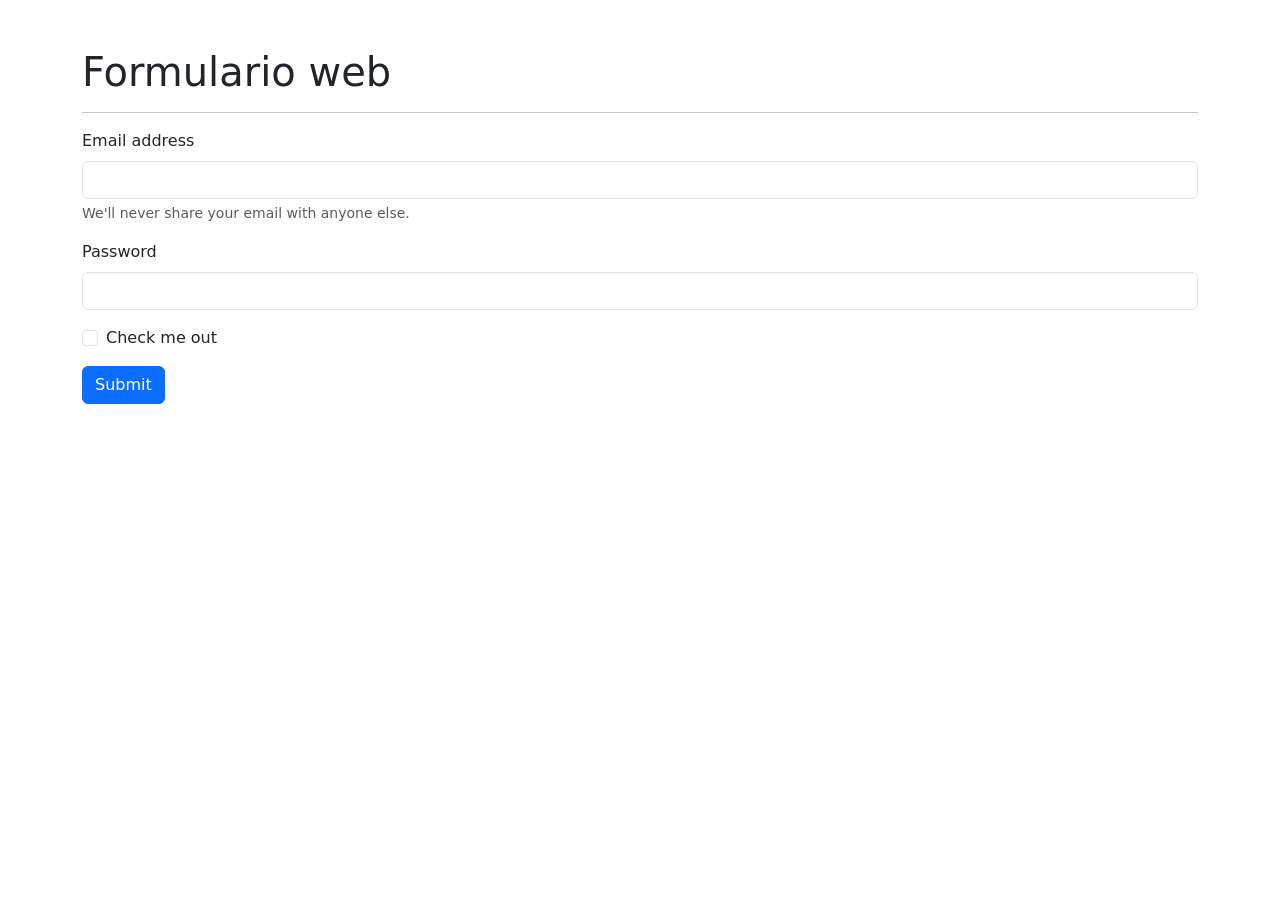
==== index.html @ c4c524a2 "first commit" ====
<!DOCTYPE html>
<html lang="en">

<head>
    <meta charset="UTF-8">
    <meta name="viewport" content="width=device-width, initial-scale=1.0">
    <title>Web deporte</title>
    <link href="https://cdn.jsdelivr.net/npm/bootstrap@5.0.2/dist/css/bootstrap.min.css" rel="stylesheet"
        integrity="sha384-EVSTQN3/azprG1Anm3QDgpJLIm9Nao0Yz1ztcQTwFspd3yD65VohhpuuCOmLASjC" crossorigin="anonymous">
</head>

<body>

    <div class="container mt-5">
        <h1>Formulario web</h1>
        <hr />
        <form>
            <div class="mb-3">
                <label for="exampleInputEmail1" class="form-label">Email address</label>
                <input type="email" class="form-control" id="exampleInputEmail1" aria-describedby="emailHelp">
                <div id="emailHelp" class="form-text">We'll never share your email with anyone else.</div>
            </div>
            <div class="mb-3">
                <label for="exampleInputPassword1" class="form-label">Password</label>
                <input type="password" class="form-control" id="exampleInputPassword1">
            </div>
            <div class="mb-3 form-check">
                <input type="checkbox" class="form-check-input" id="exampleCheck1">
                <label class="form-check-label" for="exampleCheck1">Check me out</label>
            </div>
            <button type="submit" class="btn btn-primary">Submit</button>
        </form>
    </div>

    <script src="https://cdn.jsdelivr.net/npm/bootstrap@5.0.2/dist/js/bootstrap.bundle.min.js"
        integrity="sha384-MrcW6ZMFYlzcLA8Nl+NtUVF0sA7MsXsP1UyJoMp4YLEuNSfAP+JcXn/tWtIaxVXM"
        crossorigin="anonymous"></script>
    <script src="https://cdn.jsdelivr.net/npm/@popperjs/core@2.9.2/dist/umd/popper.min.js"
        integrity="sha384-IQsoLXl5PILFhosVNubq5LC7Qb9DXgDA9i+tQ8Zj3iwWAwPtgFTxbJ8NT4GN1R8p"
        crossorigin="anonymous"></script>
    <script src="https://cdn.jsdelivr.net/npm/bootstrap@5.0.2/dist/js/bootstrap.min.js"
        integrity="sha384-cVKIPhGWiC2Al4u+LWgxfKTRIcfu0JTxR+EQDz/bgldoEyl4H0zUF0QKbrJ0EcQF"
        crossorigin="anonymous"></script>
</body>

</html>
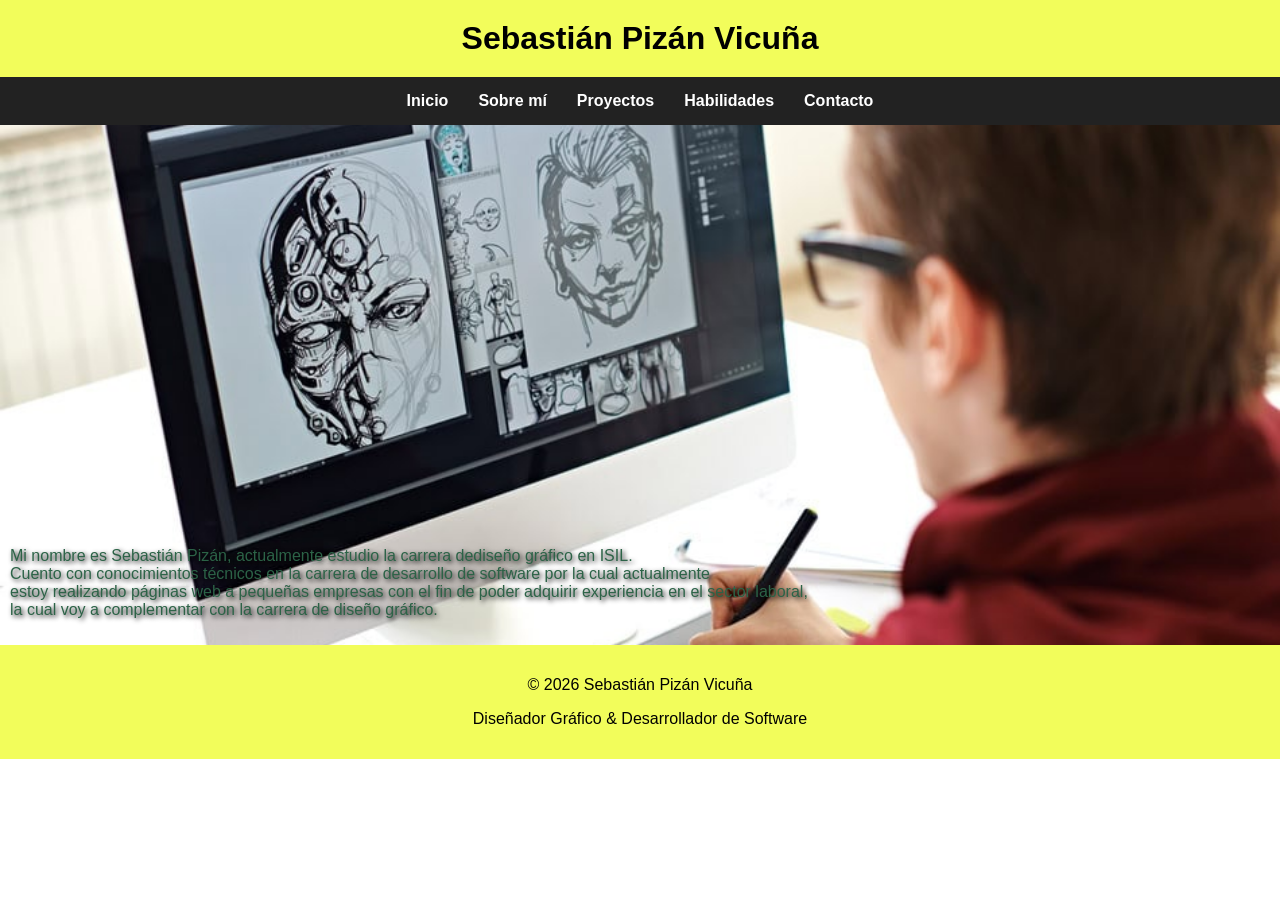
==== commit fd2c1159: "complementos" ====
--- a/index.html
+++ b/index.html
@@ -1,46 +1,46 @@
 <!DOCTYPE html>
-<html lang="en">
-
+<html lang="es">
 <head>
     <meta charset="UTF-8">
     <meta name="viewport" content="width=device-width, initial-scale=1.0">
-    <title>Web deporte</title>
-    <link href="https://cdn.jsdelivr.net/npm/bootstrap@5.0.2/dist/css/bootstrap.min.css" rel="stylesheet"
-        integrity="sha384-EVSTQN3/azprG1Anm3QDgpJLIm9Nao0Yz1ztcQTwFspd3yD65VohhpuuCOmLASjC" crossorigin="anonymous">
+    <title>Portafolio Personal</title>
+    <link rel="stylesheet" href="styles.css">
 </head>
-
 <body>
 
-    <div class="container mt-5">
-        <h1>Formulario web</h1>
-        <hr />
-        <form>
-            <div class="mb-3">
-                <label for="exampleInputEmail1" class="form-label">Email address</label>
-                <input type="email" class="form-control" id="exampleInputEmail1" aria-describedby="emailHelp">
-                <div id="emailHelp" class="form-text">We'll never share your email with anyone else.</div>
-            </div>
-            <div class="mb-3">
-                <label for="exampleInputPassword1" class="form-label">Password</label>
-                <input type="password" class="form-control" id="exampleInputPassword1">
-            </div>
-            <div class="mb-3 form-check">
-                <input type="checkbox" class="form-check-input" id="exampleCheck1">
-                <label class="form-check-label" for="exampleCheck1">Check me out</label>
-            </div>
-            <button type="submit" class="btn btn-primary">Submit</button>
-        </form>
-    </div>
+    <header>
+        <h1 id="titulo-principal">Sebastián Pizán Vicuña</h1>
+    </header>
 
-    <script src="https://cdn.jsdelivr.net/npm/bootstrap@5.0.2/dist/js/bootstrap.bundle.min.js"
-        integrity="sha384-MrcW6ZMFYlzcLA8Nl+NtUVF0sA7MsXsP1UyJoMp4YLEuNSfAP+JcXn/tWtIaxVXM"
-        crossorigin="anonymous"></script>
-    <script src="https://cdn.jsdelivr.net/npm/@popperjs/core@2.9.2/dist/umd/popper.min.js"
-        integrity="sha384-IQsoLXl5PILFhosVNubq5LC7Qb9DXgDA9i+tQ8Zj3iwWAwPtgFTxbJ8NT4GN1R8p"
-        crossorigin="anonymous"></script>
-    <script src="https://cdn.jsdelivr.net/npm/bootstrap@5.0.2/dist/js/bootstrap.min.js"
-        integrity="sha384-cVKIPhGWiC2Al4u+LWgxfKTRIcfu0JTxR+EQDz/bgldoEyl4H0zUF0QKbrJ0EcQF"
-        crossorigin="anonymous"></script>
+    <nav class="navbar">
+        <ul>
+            <li><a href="#">Inicio</a></li>
+            <li><a href="#">Sobre mí</a></li>
+            <li><a href="#">Proyectos</a></li>
+            <li><a href="#">Habilidades</a></li>
+            <li><a href="#">Contacto</a></li>
+        </ul>
+    </nav>
+
+    <main class="contenido">
+        <section class="inicio">
+
+
+            <article>
+                <p>
+                <br> Mi nombre es Sebastián Pizán, actualmente estudio la carrera dediseño gráfico en ISIL.
+                   <br>Cuento con conocimientos técnicos en la carrera de desarrollo de software por la cual actualmente 
+                   <br>estoy realizando páginas web a pequeñas empresas con el fin de poder adquirir experiencia 
+                    en el sector laboral, la cual voy a complementar con la carrera de diseño gráfico.</br>
+                </p>
+            </article>
+        </section>
+    </main>
+
+    <footer>
+        <p>© 2026 Sebastián Pizán Vicuña</p>
+        <p>  Diseñador Gráfico & Desarrollador de Software</p> 
+    </footer>
+
 </body>
-
 </html>
--- a/styles.css
+++ b/styles.css
@@ -0,0 +1,89 @@
+:root {
+    --color-principal: #f2fd5b;
+    --color-secundario: #000000;
+    --color-texto: #000000;
+    --color-fondo: #ffffff;
+}
+
+body {
+    margin: 0;
+    padding: 0;
+    background-color: var(--color-fondo);
+    color: var(--color-texto);
+    font-family: Verdana, Geneva, Tahoma, sans-serif;
+}
+
+header {
+    background-color: var(--color-principal);
+    color: var(--color-secundario);
+    text-align: center;
+    padding: 20px;
+}
+
+#titulo-principal {
+    margin: 0;
+}
+
+.navbar {
+    background-color: #222;
+    padding: 15px;
+}
+
+.navbar ul {
+    list-style: none;
+    margin: 0;
+    padding: 0;
+
+    display: flex;
+    justify-content: center;
+    gap: 30px;
+}
+
+.navbar a {
+    color: white;
+    text-decoration: none;
+    font-weight: bold;
+}
+
+.navbar a:hover {
+    color: #ffd700;
+}
+
+.contenido {
+    display: flex;
+    justify-content: center;
+    align-items: center;
+    padding: 0;
+}
+
+.inicio {
+    text-shadow: 2px 2px 5px black;
+    background-image: url("img/perfil.jpg");
+    background-size: cover;
+    background-position: center;
+    background-repeat: no-repeat;
+
+    width: 100%;
+    min-height: 500px;
+
+    display: flex;
+    justify-content: flex-start;
+    align-items: flex-end;
+
+    text-align: left;
+    color: rgb(44, 99, 71);
+
+    padding: 10px;
+    margin: 0;
+}
+
+.inicio article {
+    max-width: 800px;
+}
+
+footer {
+    background-color: var(--color-principal);
+    color: rgb(0, 0, 0);
+    text-align: center;
+    padding: 15px;
+}
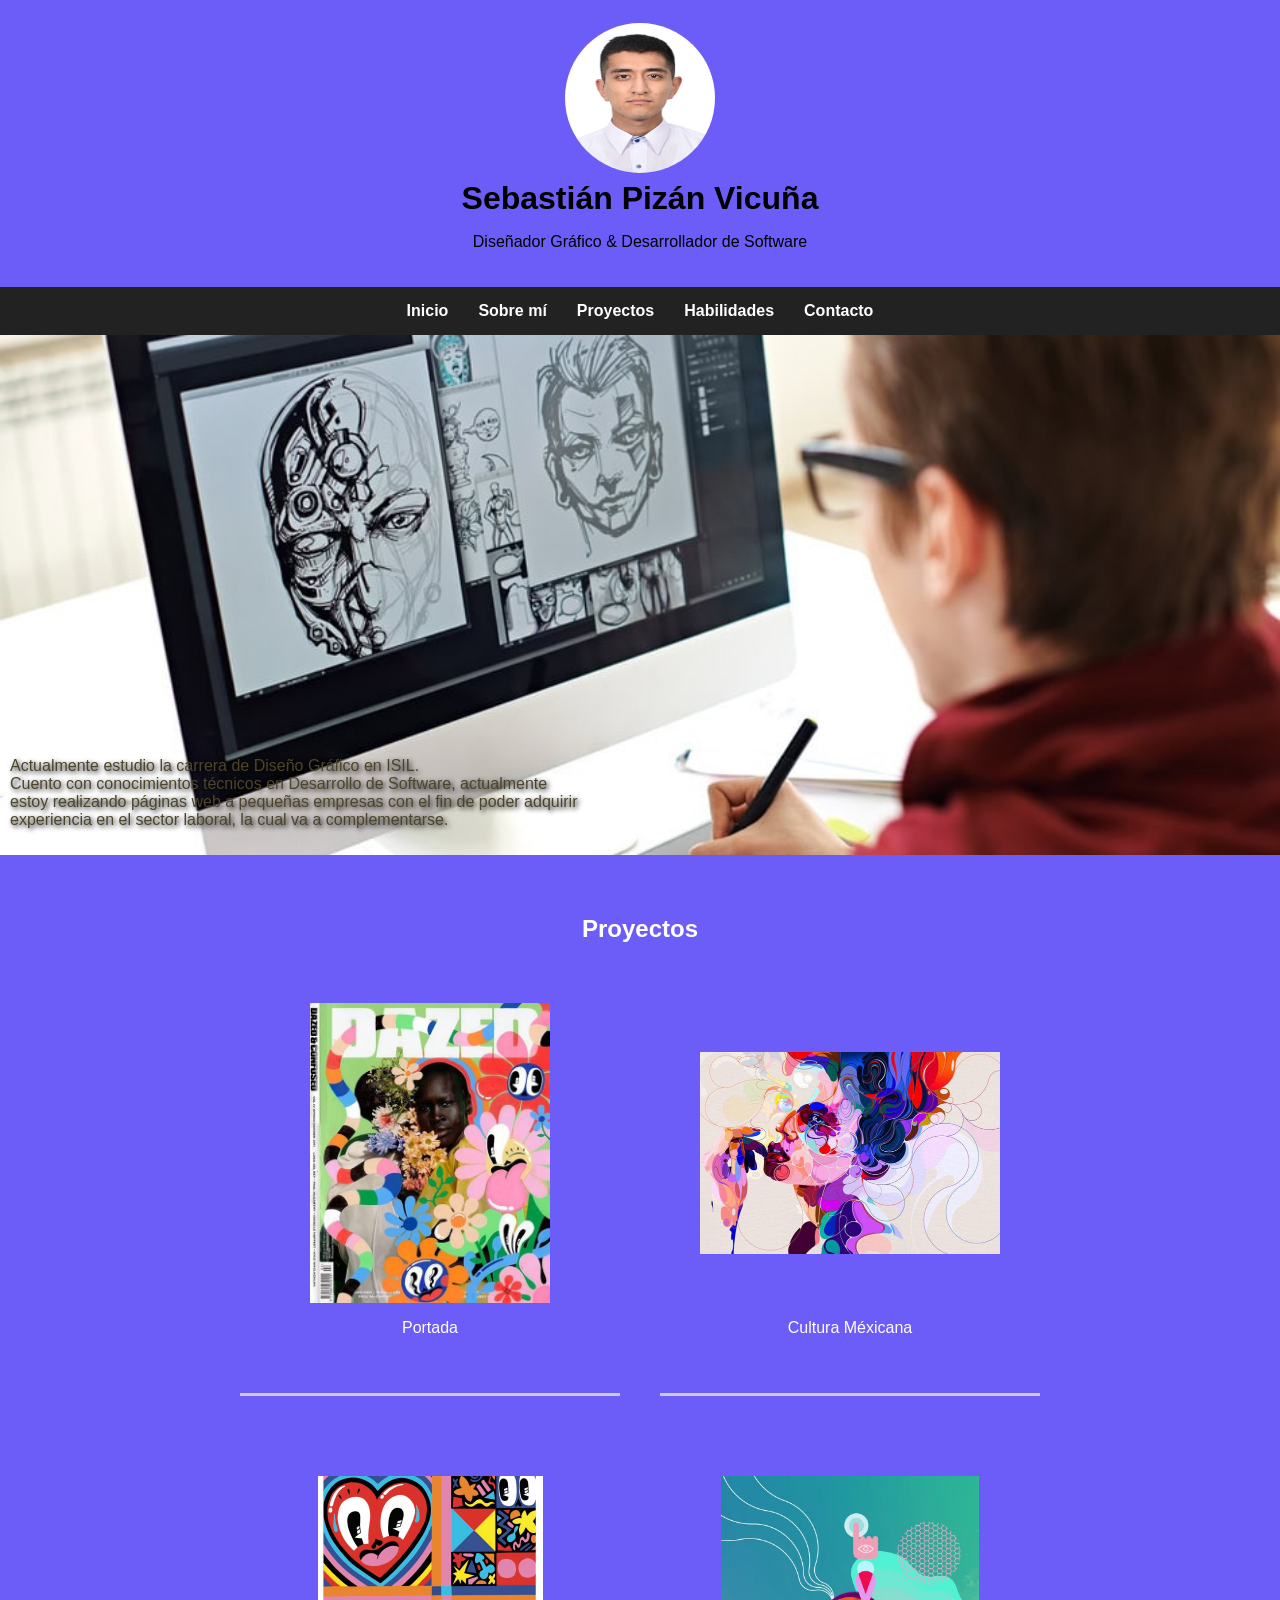
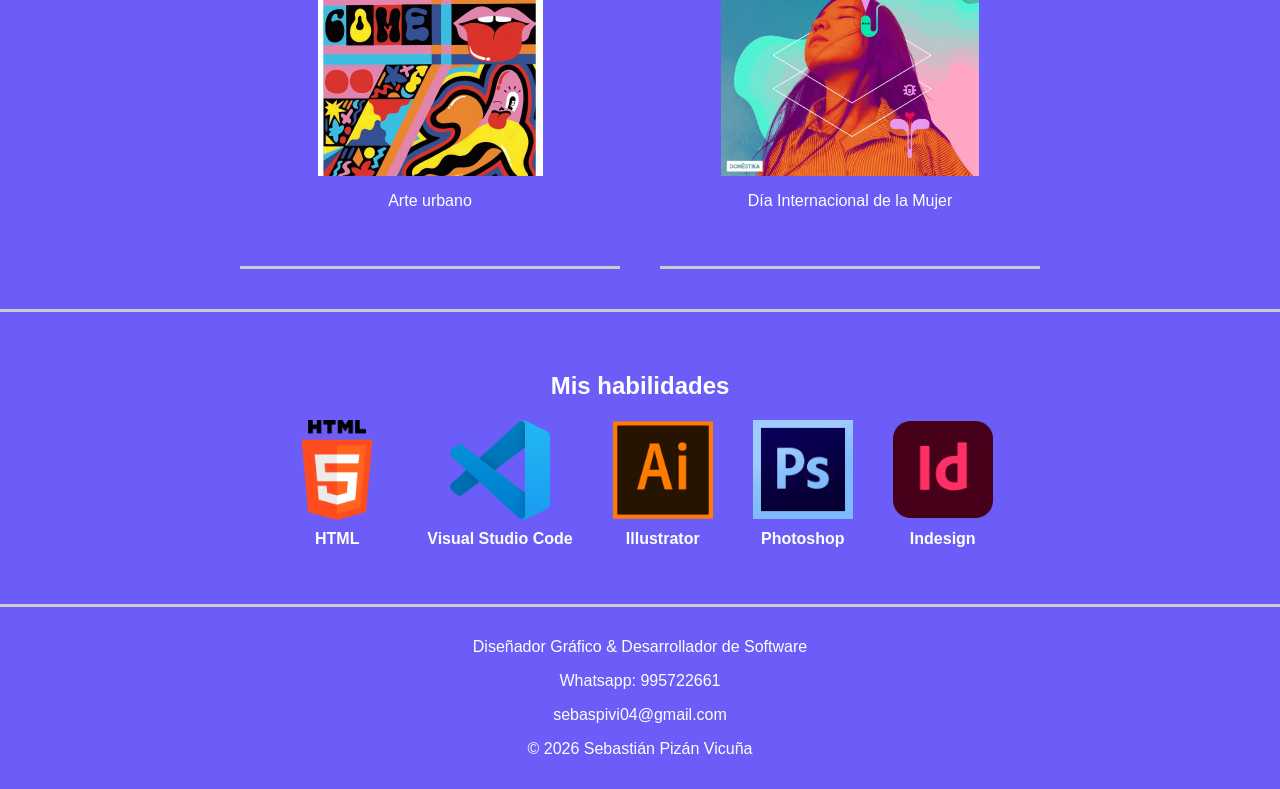
==== commit 8e869447: "Proceso de Aprendizaje" ====
--- a/index.html
+++ b/index.html
@@ -9,7 +9,9 @@
 <body>
 
     <header>
+        <img src="img/cv.jpg" alt="Foto de Sebastián" class="foto-perfil">
         <h1 id="titulo-principal">Sebastián Pizán Vicuña</h1>
+        <p>Diseñador Gráfico & Desarrollador de Software</p>
     </header>
 
     <nav class="navbar">
@@ -24,22 +26,83 @@
 
     <main class="contenido">
         <section class="inicio">
-
-
             <article>
                 <p>
-                <br> Mi nombre es Sebastián Pizán, actualmente estudio la carrera dediseño gráfico en ISIL.
-                   <br>Cuento con conocimientos técnicos en la carrera de desarrollo de software por la cual actualmente 
-                   <br>estoy realizando páginas web a pequeñas empresas con el fin de poder adquirir experiencia 
-                    en el sector laboral, la cual voy a complementar con la carrera de diseño gráfico.</br>
+                <br> Actualmente estudio la carrera de Diseño Gráfico en ISIL.
+                <br>Cuento con conocimientos técnicos en Desarrollo de Software, actualmente 
+                <br>estoy realizando páginas web a pequeñas empresas con el fin de poder adquirir  
+                <br>experiencia en el sector laboral, la cual va a complementarse.</br>
                 </p>
             </article>
         </section>
     </main>
 
+    <section class="proyectos">
+    <h2>Proyectos</h2>
+
+    <div class="contenedor-proyectos">
+
+        <div class="proyectos">
+            <img src="img/1.jfif" alt="Portada">
+            <p>Portada</p>
+        </div>
+
+        <div class="proyectos">
+            <img src="img/2.jfif" alt="Cultura Méxicana">
+            <p>Cultura Méxicana</p>
+        </div>
+
+        <div class="proyectos">
+            <img src="img/3.jpg" alt="Arte urbano">
+            <p>Arte urbano</p>
+        </div>
+
+        <div class="proyectos">
+            <img src="img/4.avif" alt="Día Internacional de la Mujer">
+            <p>Día Internacional de la Mujer</p>
+        </div>
+
+    </div>
+</section>
+
+    <section class="habilidades">
+    <h2>Mis habilidades</h2>
+
+    <div class="contenedor-habilidades">
+
+        <div class="habilidad">
+            <img src="img/HTML.png" alt="HTML">
+            <p>HTML</p>
+        </div>
+
+        <div class="habilidad">
+            <img src="img/v.png" alt="Visual">
+            <p>Visual Studio Code</p>
+        </div>
+
+        <div class="habilidad">
+            <img src="img/ai.webp" alt="Illustrator">
+            <p>Illustrator</p>
+        </div>
+
+        <div class="habilidad">
+            <img src="img/ps.jfif" alt="Photoshop">
+            <p>Photoshop</p>
+        </div>
+
+        <div class="habilidad">
+            <img src="img/id.png" alt="Indesign">
+            <p>Indesign</p>
+        </div>
+
+    </div>
+</section>
+
     <footer>
+        <p>Diseñador Gráfico & Desarrollador de Software</p> 
+        <p>Whatsapp: 995722661</p>
+        <p>sebaspivi04@gmail.com</p>
         <p>© 2026 Sebastián Pizán Vicuña</p>
-        <p>  Diseñador Gráfico & Desarrollador de Software</p> 
     </footer>
 
 </body>
--- a/styles.css
+++ b/styles.css
@@ -1,8 +1,8 @@
 :root {
-    --color-principal: #f2fd5b;
+    --color-principal: rgb(108, 93, 248);
     --color-secundario: #000000;
-    --color-texto: #000000;
-    --color-fondo: #ffffff;
+    --color-texto: #ffffff;
+    --color-fondo: rgb(108, 93, 248);
 }
 
 body {
@@ -25,7 +25,7 @@
 }
 
 .navbar {
-    background-color: #222;
+    background-color: #222222;
     padding: 15px;
 }
 
@@ -40,13 +40,15 @@
 }
 
 .navbar a {
-    color: white;
+    color: rgb(255, 255, 255);
     text-decoration: none;
     font-weight: bold;
+    transition: 0.3s;
 }
 
 .navbar a:hover {
-    color: #ffd700;
+    color: rgb(108, 93, 248);
+    font-size: 18px;
 }
 
 .contenido {
@@ -57,7 +59,7 @@
 }
 
 .inicio {
-    text-shadow: 2px 2px 5px black;
+    text-shadow: 2px 2px 5px rgb(0, 0, 0);
     background-image: url("img/perfil.jpg");
     background-size: cover;
     background-position: center;
@@ -71,19 +73,84 @@
     align-items: flex-end;
 
     text-align: left;
-    color: rgb(44, 99, 71);
+    color: rgb(77, 69, 43);
 
     padding: 10px;
     margin: 0;
+}
+
+.foto-perfil{
+    width: 150px;
+    height: 150px;
+    border-radius: 50%;
+    border: 3px solid rgb(108, 93, 248);
 }
 
 .inicio article {
     max-width: 800px;
 }
 
+.proyectos {
+    text-align: center;
+    padding: 40px;
+    border-bottom: 3px solid #cccccc;
+}
+
+.contenedor-proyectos {
+    display: flex;
+    justify-content: center;
+    gap: 40px;
+    flex-wrap: wrap;
+}
+
+.proyectos {
+    display: flex;
+    flex-direction: column;
+    align-items: center;
+}
+
+.proyectos img {
+    width: 300px;
+    height: 300px;
+    object-fit: contain;
+}
+
+
+
+.habilidades {
+    text-align: center;
+    padding: 40px;
+    border-bottom: 3px solid #cccccc;
+}
+
+.contenedor-habilidades {
+    display: flex;
+    justify-content: center;
+    gap: 40px;
+    flex-wrap: wrap;
+}
+
+.habilidad {
+    display: flex;
+    flex-direction: column;
+    align-items: center;
+}
+
+.habilidad img {
+    width: 100px;
+    height: 100px;
+    object-fit: contain;
+}
+
+.habilidad p {
+    margin-top: 10px;
+    font-weight: bold;
+}
+
+
 footer {
     background-color: var(--color-principal);
-    color: rgb(0, 0, 0);
+    color: rgb(255, 255, 255);
     text-align: center;
     padding: 15px;
 }
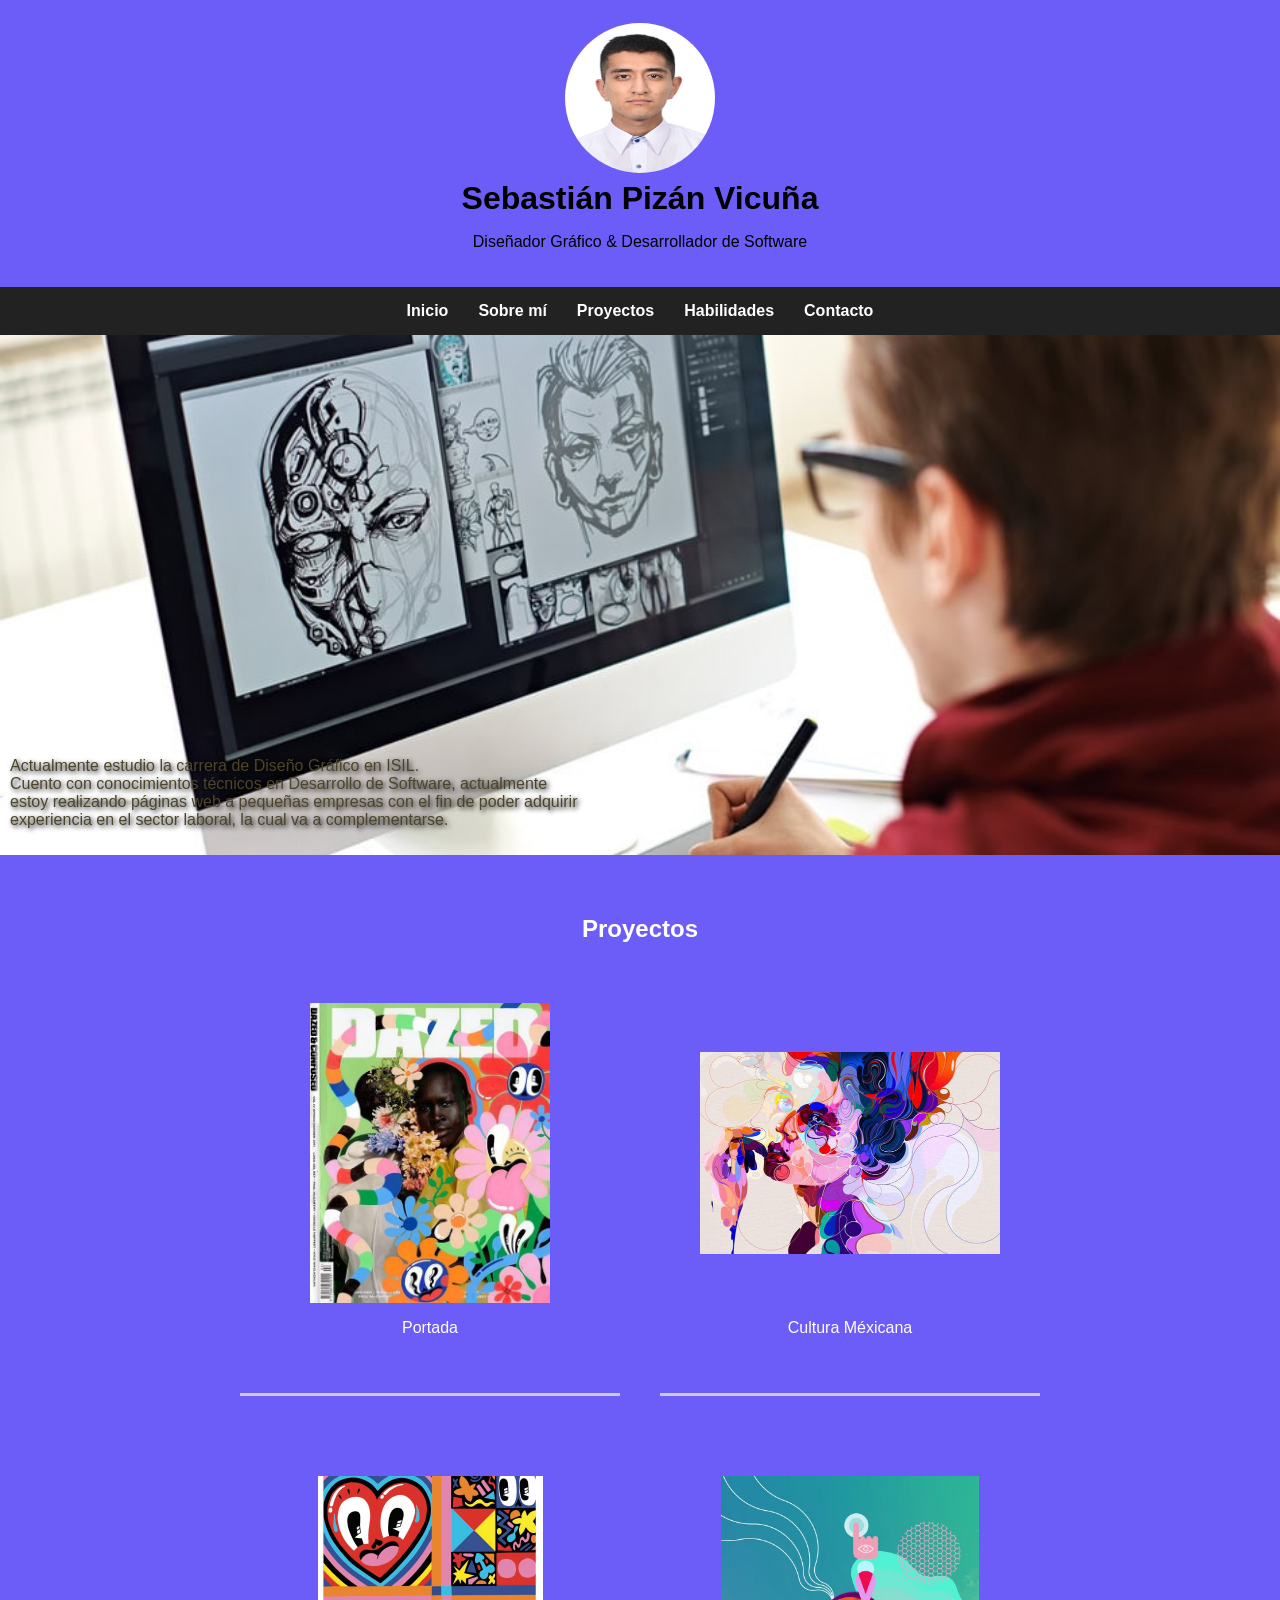
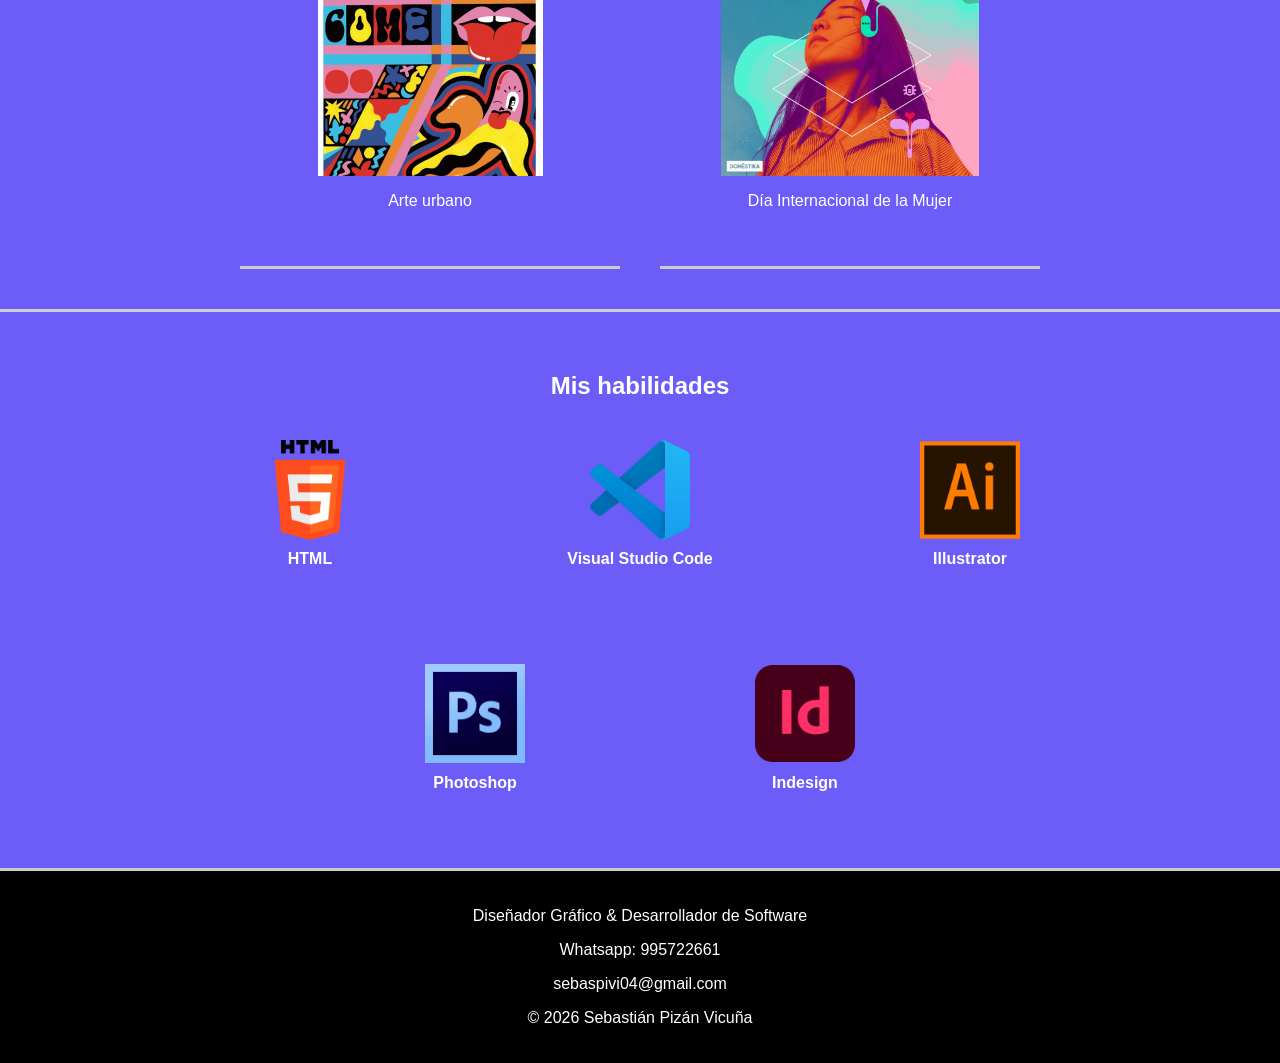
==== commit 8a78feb8: "Proceso de Aprendizaje 04" ====
--- a/index.html
+++ b/index.html
@@ -16,10 +16,10 @@
 
     <nav class="navbar">
         <ul>
-            <li><a href="#">Inicio</a></li>
-            <li><a href="#">Sobre mí</a></li>
+            <li><a href="index.html">Inicio</a></li>
+            <li><a href="sobre_mi.html">Sobre mí</a></li>
             <li><a href="#">Proyectos</a></li>
-            <li><a href="#">Habilidades</a></li>
+            <li><a href="habilidades.html">Habilidades</a></li>
             <li><a href="#">Contacto</a></li>
         </ul>
     </nav>
--- a/styles.css
+++ b/styles.css
@@ -90,6 +90,17 @@
     max-width: 800px;
 }
 
+.sobre-mi{
+    width: 80%;
+    margin: 40px auto;
+    line-height: 1.8;
+}
+
+.sobre-mi h2,
+.sobre-mi h3{
+    color: var(--color-principal);
+}
+
 .proyectos {
     text-align: center;
     padding: 40px;
@@ -116,7 +127,6 @@
 }
 
 
-
 .habilidades {
     text-align: center;
     padding: 40px;
@@ -147,10 +157,95 @@
     font-weight: bold;
 }
 
+.habilidades-detalle{
+    width: 90%;
+    margin: 40px auto;
+}
+
+.habilidades-detalle h2{
+    text-align: center;
+    margin-bottom: 40px;
+}
+
+.habilidad{
+    width: 250px;
+    padding: 20px;
+    text-align: center;
+    transition: .4s;
+    cursor: pointer;
+}
+
+.habilidad img{
+    width: 100px;
+    height: 100px;
+    object-fit: contain;
+}
+
+.habilidad h3{
+    margin: 15px 0;
+}
 
 footer {
-    background-color: var(--color-principal);
-    color: rgb(255, 255, 255);
-    text-align: center;
-    padding: 15px;
+    background-color: #000000;
+    color: white;
+    text-align: center;
+    padding: 20px;
+}
+
+.habilidad{
+    transition: .4s;
+    cursor: pointer;
+}
+
+.habilidad img{
+    transition: .4s;
+}
+
+.habilidad:hover{
+    background-color: white;
+    border-radius: 20px;
+    box-shadow: 0 15px 30px rgba(0,0,0,.3);
+}
+
+.habilidad:hover img{
+    transform: rotate(360deg);
+}
+
+.habilidad:hover h3,
+.habilidad:hover p{
+    color: #000000;
+}
+
+.presentacion{
+    display: flex;
+    align-items: center;
+    justify-content: space-between;
+    gap: 40px;
+}
+
+.texto-presentacion{
+    flex: 1;
+}
+
+.imagen-presentacion img{
+    width: 280px;
+    border-radius: 12px;
+    box-shadow: 0 5px 15px rgba(0,0,0,.3);
+}
+
+.objetivos{
+    display: flex;
+    align-items: center;
+    justify-content: space-between;
+    gap: 40px;
+}
+
+.texto-objetivos{
+    flex: 1;
+}
+
+.imagen-objetivos img{
+    width: 280px;
+    border-radius: 12px;
+    box-shadow: 0 5px 15px rgba(0,0,0,.3);
 }
